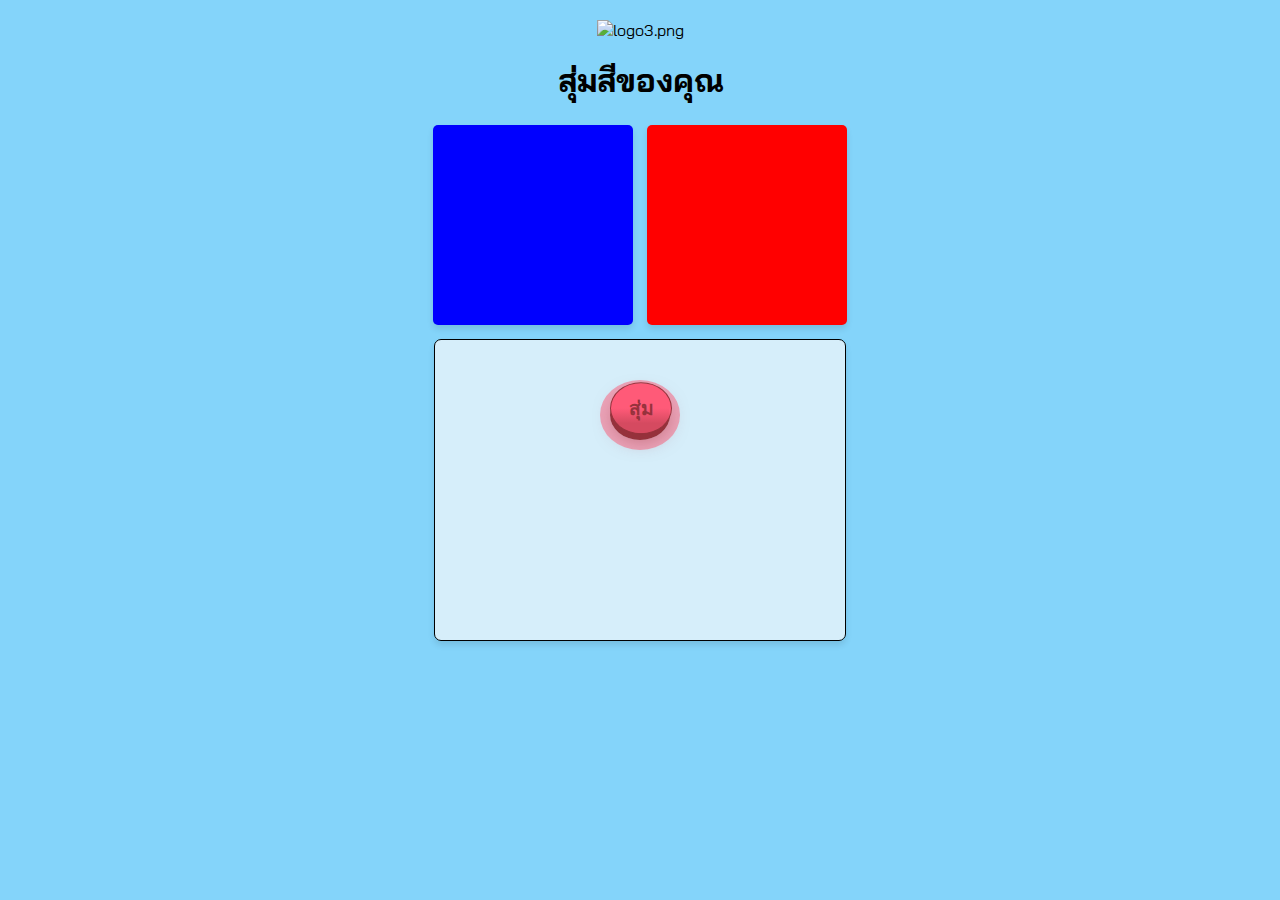
==== index.html @ 4844d0a5 "Add 👍👍" ====
<!DOCTYPE html>
<html lang="en">

<!-- สวัสดี วัยสะรุ้น Hello, World! ครับ/ค่ะ -->

<head>

  <title>สุ่มเลือกสี | asia-lb</title>
  <meta http-equiv="content-type" content="text/html; charset=utf-8" />
  <meta name="description" content="สุ่มเลือกสี" />
  <meta name="keywords" content="HTML,CSS,XML,JavaScript" />
  <meta name="author" content="Centered101" />
  <meta name="viewport" content="width=device-width, initial-scale=1.0" />
  <meta http-equiv="X-UA-Compatible" content="IE=edge">

  <!-- Open Graph / Facebook -->
  <meta property="og:type" content="website" />
  <meta property="og:url" content="#" />
  <meta property="og:url" content="#" />
  <meta property="og:title" content="Centered101" />
  <meta property="og:description" content="สุ่มเลือกสี" />
  <meta property="og:image" content="/logo3.webp" />

  <!-- Twitter -->
  <meta property="twitter:card" content="summary_large_image" />
  <meta property="twitter:url" content="#" />
  <meta property="twitter:url" content="#" />
  <meta property="twitter:title" content="Centered101" />
  <meta property="twitter:description" content="สุ่มเลือกสี" />
  <meta property="twitter:image" content="/logo3.webp" />

  <!-- รูปโปรไฟร์หัวข้อหน้าเว็บ รูปแแบบ external -->
  <link id="favicon" rel="icon" type="image/png" href="/logo3.ico">

  <link rel="stylesheet" href="style.css">

  <style>
    body {
      /* font-family: Arial, sans-serif; */
      text-align: center;
      user-select: none;
      transition: background-color 1s;
      background-color: #84D4FA;
      font-family: 'Bai Jamjuree', sans-serif;
    }

    img {
      margin-top: 20px;
    }

    h1 {
      margin: 20px;
    }

    .color-box {
      width: 200px;
      height: 200px;
      display: inline-block;
      margin: 5px;
      transition: opacity 0.5s ease;
      border-radius: 5px;
      box-shadow: 0 4px 6px #0000001a;
    }

    #red {
      background-color: red;
    }

    #blue {
      background-color: blue;
    }

    .selected {
      border: 1px solid yellow;
      opacity: 1;
    }

    .unselected {
      opacity: .3;
    }

    .container_box {
      border: solid #000 1px;
      border-radius: 7px;
      background-color: #fafafab3;
      height: 300px;
      max-width: 410px;
      margin: 5px auto;
      box-shadow: 0 4px 6px #0000001a;
    }

    .btn {
      --primary: 255, 90, 120;
      --secondary: 150, 50, 60;
      margin-top: 50px;
      width: 60px;
      height: 50px;
      border: none;
      outline: none;
      cursor: pointer;
      user-select: none;
      touch-action: manipulation;
      outline: 10px solid rgb(var(--primary), .5);
      border-radius: 100%;
      position: relative;
      transition: .3s;
    }

    .btn .back {
      background: rgb(var(--secondary));
      border-radius: 100%;
      position: absolute;
      left: 0;
      top: 0;
      width: 100%;
      height: 100%;
    }

    .btn .front {
      background: linear-gradient(0deg, rgba(var(--primary), .6) 20%, rgba(var(--primary)) 50%);
      box-shadow: 0 .5em 1em -0.2em rgba(var(--secondary), .5);
      border-radius: 100%;
      position: absolute;
      border: 1px solid rgb(var(--secondary));
      left: 0;
      top: 0;
      width: 100%;
      height: 100%;
      display: flex;
      justify-content: center;
      align-items: center;
      font-size: 1.2rem;
      font-weight: bold;
      font-family: inherit;
      transform: translateY(-15%);
      transition: .15s;
      color: rgb(var(--secondary));
    }

    .btn:active .front {
      transform: translateY(0%);
      box-shadow: 0 0;
    }

    .result-box {
      border-radius: 7px;
      margin-top: 20px;
    }

    #result,
    #stats {
      margin-top: 20px;
    }

    .hidden {
      display: none;
    }

    .show {
      display: block;
    }
  </style>
</head>

<body>
  <img
    src="https://static.wixstatic.com/media/7b638e_881f1037cbb64f07b0700aa12fc41a17~mv2.png/v1/fill/w_84,h_84,al_c,q_85,usm_0.66_1.00_0.01,enc_auto/logo3.png"
    alt="logo3.png" style="width: 90px; height: 90px; object-fit: contain; object-position: center center;" width="90"
    height="90"
    srcset="https://static.wixstatic.com/media/7b638e_881f1037cbb64f07b0700aa12fc41a17~mv2.png/v1/fill/w_84,h_84,al_c,q_85,usm_0.66_1.00_0.01,enc_auto/logo3.png"
    fetchpriority="high">
  <h1 id="resultHeading">สุ่มสีของคุณ</h1>
  <div id="container_color">
    <div id="blue" class="color-box"></div>
    <div id="red" class="color-box"></div>
  </div>
  <div class="container_box">
    <button class="btn" id="randomButton" onclick="randomizeColor()">
      <span class="back"></span>
      <span class="front">สุ่ม</span>
    </button>
    <button class="btn hidden" id="confirmButton" onclick="location.href='/about.html'">
      <span class="back"></span>
      <span class="front">ตกลง</span>
    </button>
    <p id="result"></p>
    <p id="stats"></p>
  </div>

  <script>
    // ประกาศตัวแปรที่จำเป็น
    let isRandomized = false; // ใช้ตรวจสอบว่าการสุ่มสีได้ดำเนินการไปแล้วหรือไม่
    let redCount = 0; // จำนวนผู้ที่เลือกสีแดง
    let blueCount = 0; // จำนวนผู้ที่เลือกสีน้ำเงิน
    const totalPeople = 200; // จำนวนทั้งหมดของผู้เข้าร่วม

    // ฟังก์ชันสุ่มสี
    function randomizeColor() {
      if (isRandomized) {
        alert("คุณได้สุ่มสีไปแล้ว!");
        return;
      }

      // ซ่อนหัวเรื่อง
      const h1 = document.querySelector('h1');
      const randomButton = document.getElementById('randomButton');
      const confirmButton = document.getElementById('confirmButton');
      const resultHeading = document.getElementById('resultHeading');
      randomButton.style.display = 'none'; // ซ่อนปุ่มสุ่ม

      const colorBox = document.getElementById('container_color');
      const result = document.getElementById('result');
      const stats = document.getElementById('stats');
      let counter = 0;

      // สร้างอินเทอร์วาลเพื่อเปลี่ยนสี
      const interval = setInterval(() => {
        if (counter < 10) {
          colorBox.innerHTML = Math.random() < 0.5 ?
            '<div id="blue" class="color-box selected"></div><div id="red" class="color-box unselected"></div>' :
            '<div id="blue" class="color-box unselected"></div><div id="red" class="color-box selected"></div>';
          counter++;
        } else {
          clearInterval(interval); // หยุดอินเทอร์วาลเมื่อครบจำนวนรอบ
          const selectedColor = Math.random() < 0.5 ? 'แดง' : 'น้ำเงิน';
          result.textContent = `คุณสุ่มได้: สี${selectedColor}`;
          resultHeading.textContent = `คุณสุ่มได้: สี${selectedColor}`;

          // อัปเดตจำนวนผู้เลือกสี
          if (selectedColor === 'แดง') {
            redCount++;
          } else {
            blueCount++;
          }

          // แสดงเฉพาะสีที่เลือก
          document.getElementById('red').classList.remove('unselected');
          document.getElementById('blue').classList.remove('unselected');

          if (selectedColor === 'แดง') {
            document.getElementById('red').classList.add('selected');
            document.getElementById('blue').classList.add('hidden');
          } else {
            document.getElementById('blue').classList.add('selected');
            document.getElementById('red').classList.add('hidden');
          }

          // แสดงสถิติ
          stats.textContent = `สถิติ: สีแดง ${redCount}, สีน้ำเงิน ${blueCount} จาก ${totalPeople} คน`;
          confirmButton.classList.remove('hidden'); // แสดงปุ่มตกลง
          // เปลี่ยนสีพื้นหลังของ body
          document.body.style.backgroundColor = selectedColor === 'แดง' ? '#FE4040' : '#409EFE';

          // ตั้งค่าว่ามีการสุ่มสีแล้ว
          isRandomized = true;
        }
      }, 1000);
    }
  </script>
</body>

</html>
---- style.css ----
/* font จาก google fonts */
/* font-family: 'Press Start 2P', system-ui; */
@import url("https://fonts.googleapis.com/css2?family=Press+Start+2P&display=swap");
/* font-family: 'Bai Jamjuree', sans-serif; */
@import url("https://fonts.googleapis.com/css2?family=Bai+Jamjuree&display=swap");

/* -style--------------------------------------------------------------------------------------------- */

/* Code for Firefox */
::-moz-selection {
    background: #000000b3;
    color: #1ed760;
}

::selection {
    background: #000000b3;
    color: #1ed760;
}

/* width */
::-webkit-scrollbar {
    width: 20px;
}

::-webkit-scrollbar-button {
    background-color: #333333;
    border: 1px solid #000000;
    height: 34px;
}

/* Track */
::-webkit-scrollbar-track {
    background: linear-gradient(320deg, #1ed760, #409efe);
    border: #000000 solid 5px;
}

/* Handle */
::-webkit-scrollbar-thumb {
    background: #409efe;
    border: #000000b3 solid 5px;
    border-radius: 10px;
    box-shadow: -3px -3px 8px 3px #84d4fa, 3px 3px 8px 3px #84d4fa;
}

/* Handle on hover */
::-webkit-scrollbar-thumb:hover {
    background: #fe4040;
    box-shadow: -3px -3px 8px 3px #ff7070, 3px 3px 8px 3px #ff7070;
}

::-webkit-scrollbar-thumb {
    border: 5px solid #000000b3;
    border-radius: 360px;
    box-shadow: -3px -3px 8px 3px #84d4fa, 3px 3px 8px 3px #84d4fa;
}

* {
    margin: 0;
    padding: 0;
}

body {
    animation: จางหาย 1.5s ease-in-out;
    background: #84d4fa;
    /* background-image: url('https://...'); */
    background-position: center;
    background-size: cover;
    background-repeat: no-repeat;
    font-family: "Bai Jamjuree", sans-serif;
    /* font-weight: bold; */
    margin: 0;
    padding: 0;
}

body,
input,
button {
    font-size: 100%;
    /* ปรับขนาดฟอนต์เป็น 100% ของขนาดปกติ */
}

@media screen and (max-width: 768px) {

    body,
    input,
    button {
        font-size: 80%;
        /* ลดขนาดฟอนต์เมื่อหน้าจอมีความกว้างไม่เกิน 768px */
    }
}

@media screen and (max-width: 480px) {

    body,
    input,
    button {
        font-size: 70%;
        /* ลดขนาดฟอนต์เมื่อหน้าจอมีความกว้างไม่เกิน 480px */
    }
}

small {
    color: #000000;
    font-size: 80%;
}

@media screen and (max-width: 768px) {
    small {
        font-size: 60%;
    }
}

@media screen and (max-width: 480px) {
    small {
        font-size: 50%;
    }
}
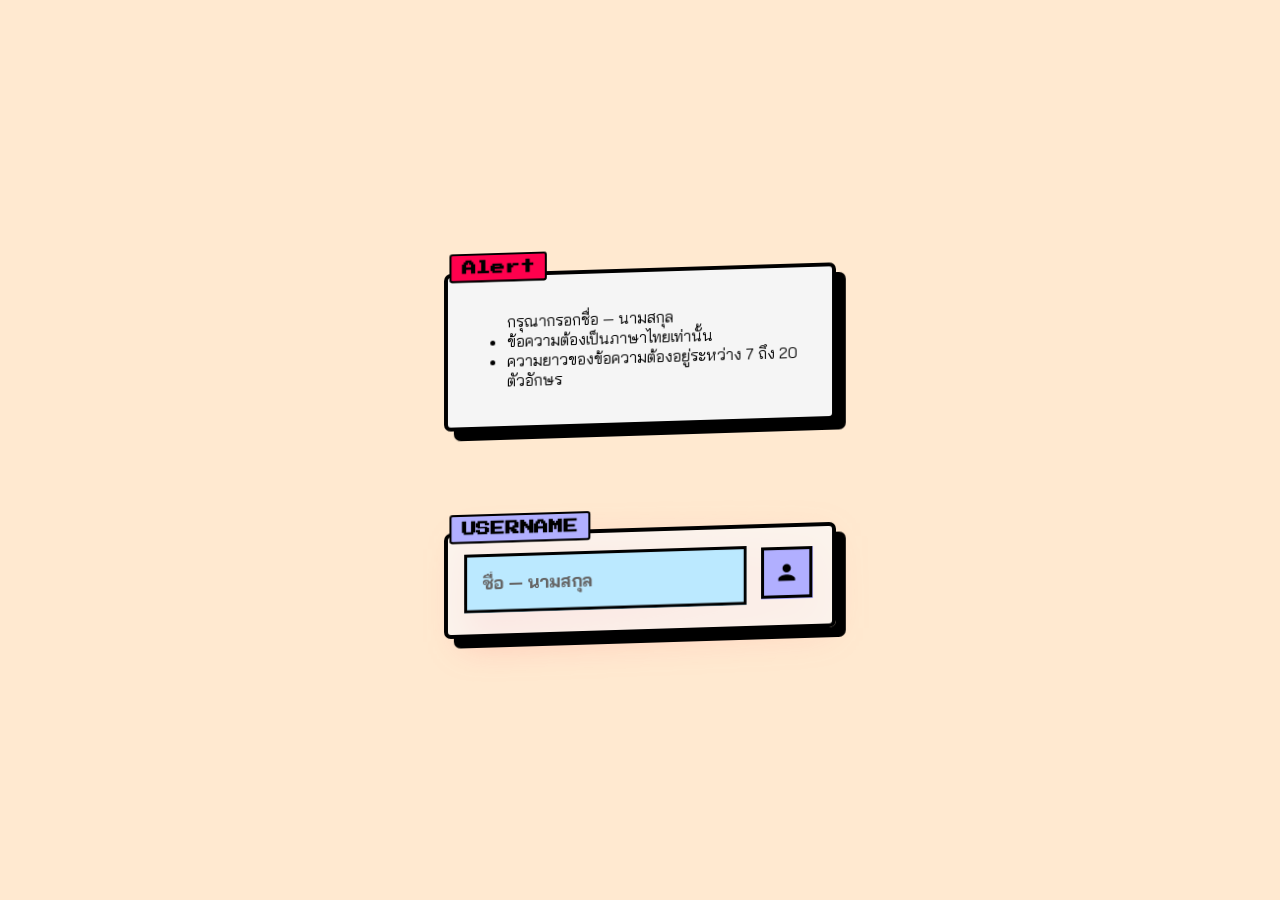
==== commit a82d9e04: "Update you know 💀" ====
--- a/index.html
+++ b/index.html
@@ -1,262 +1,112 @@
 <!DOCTYPE html>
-<html lang="en">
-
-<!-- สวัสดี วัยสะรุ้น Hello, World! ครับ/ค่ะ -->
+<html lang="th">
 
 <head>
+    <title>ข้อมูลผู้ใช้</title>
+    <meta http-equiv="content-type" content="text/html; charset=utf-8" />
+    <meta name="description" content="ข้อมูลผู้ใช้ คณะสี" />
+    <meta name="keywords" content="HTML,CSS,XML,JavaScript" />
+    <meta name="author" content="Centered101" />
+    <meta name="viewport" content="width=device-width, initial-scale=1.0" />
+    <meta http-equiv="X-UA-Compatible" content="IE=edge" />
 
-  <title>สุ่มเลือกสี | asia-lb</title>
-  <meta http-equiv="content-type" content="text/html; charset=utf-8" />
-  <meta name="description" content="สุ่มเลือกสี" />
-  <meta name="keywords" content="HTML,CSS,XML,JavaScript" />
-  <meta name="author" content="Centered101" />
-  <meta name="viewport" content="width=device-width, initial-scale=1.0" />
-  <meta http-equiv="X-UA-Compatible" content="IE=edge">
+    <!-- Open Graph / Facebook -->
+    <meta property="og:type" content="website" />
+    <meta property="og:url" content="https://project-test-submission.web.app" />
+    <meta property="og:title" content="Centered101" />
+    <meta property="og:description" content="ข้อมูลผู้ใช้ คณะสี" />
+    <meta property="og:image"
+        content="https://pranarai.ac.th/wp-content/uploads/2021/01/%E0%B8%95%E0%B8%A3%E0%B8%B2%E0%B9%82%E0%B8%A3%E0%B8%87%E0%B9%80%E0%B8%A3%E0%B8%B5%E0%B8%A2%E0%B8%99%E0%B8%9E%E0%B8%A3%E0%B8%B0%E0%B8%99%E0%B8%B2%E0%B8%A3%E0%B8%B2%E0%B8%A2%E0%B8%93%E0%B9%8C-194x300.png" />
 
-  <!-- Open Graph / Facebook -->
-  <meta property="og:type" content="website" />
-  <meta property="og:url" content="#" />
-  <meta property="og:url" content="#" />
-  <meta property="og:title" content="Centered101" />
-  <meta property="og:description" content="สุ่มเลือกสี" />
-  <meta property="og:image" content="/logo3.webp" />
+    <!-- Twitter -->
+    <meta property="twitter:card" content="summary_large_image" />
+    <meta property="twitter:url" content="https://project-test-submission.web.app" />
+    <meta property="twitter:title" content="Centered101" />
+    <meta property="twitter:description" content="ข้อมูลผู้ใช้ คณะสี" />
+    <meta property="twitter:image"
+        content="https://pranarai.ac.th/wp-content/uploads/2021/01/%E0%B8%95%E0%B8%A3%E0%B8%B2%E0%B9%82%E0%B8%A3%E0%B8%87%E0%B9%80%E0%B8%A3%E0%B8%B5%E0%B8%A2%E0%B8%99%E0%B8%9E%E0%B8%A3%E0%B8%B0%E0%B8%99%E0%B8%B2%E0%B8%A3%E0%B8%B2%E0%B8%A2%E0%B8%93%E0%B9%8C-194x300.png" />
 
-  <!-- Twitter -->
-  <meta property="twitter:card" content="summary_large_image" />
-  <meta property="twitter:url" content="#" />
-  <meta property="twitter:url" content="#" />
-  <meta property="twitter:title" content="Centered101" />
-  <meta property="twitter:description" content="สุ่มเลือกสี" />
-  <meta property="twitter:image" content="/logo3.webp" />
+    <link id="favicon" rel="icon" type="image/png"
+        href="https://pranarai.ac.th/wp-content/uploads/2021/01/%E0%B8%95%E0%B8%A3%E0%B8%B2%E0%B9%82%E0%B8%A3%E0%B8%87%E0%B9%80%E0%B8%A3%E0%B8%B5%E0%B8%A2%E0%B8%99%E0%B8%9E%E0%B8%A3%E0%B8%B0%E0%B8%99%E0%B8%B2%E0%B8%A3%E0%B8%B2%E0%B8%A2%E0%B8%93%E0%B9%8C-194x300.png" />
 
-  <!-- รูปโปรไฟร์หัวข้อหน้าเว็บ รูปแแบบ external -->
-  <link id="favicon" rel="icon" type="image/png" href="/logo3.ico">
+    <link rel="stylesheet" href="style-css.css" />
 
-  <link rel="stylesheet" href="style.css">
-
-  <style>
-    body {
-      /* font-family: Arial, sans-serif; */
-      text-align: center;
-      user-select: none;
-      transition: background-color 1s;
-      background-color: #84D4FA;
-      font-family: 'Bai Jamjuree', sans-serif;
-    }
-
-    img {
-      margin-top: 20px;
-    }
-
-    h1 {
-      margin: 20px;
-    }
-
-    .color-box {
-      width: 200px;
-      height: 200px;
-      display: inline-block;
-      margin: 5px;
-      transition: opacity 0.5s ease;
-      border-radius: 5px;
-      box-shadow: 0 4px 6px #0000001a;
-    }
-
-    #red {
-      background-color: red;
-    }
-
-    #blue {
-      background-color: blue;
-    }
-
-    .selected {
-      border: 1px solid yellow;
-      opacity: 1;
-    }
-
-    .unselected {
-      opacity: .3;
-    }
-
-    .container_box {
-      border: solid #000 1px;
-      border-radius: 7px;
-      background-color: #fafafab3;
-      height: 300px;
-      max-width: 410px;
-      margin: 5px auto;
-      box-shadow: 0 4px 6px #0000001a;
-    }
-
-    .btn {
-      --primary: 255, 90, 120;
-      --secondary: 150, 50, 60;
-      margin-top: 50px;
-      width: 60px;
-      height: 50px;
-      border: none;
-      outline: none;
-      cursor: pointer;
-      user-select: none;
-      touch-action: manipulation;
-      outline: 10px solid rgb(var(--primary), .5);
-      border-radius: 100%;
-      position: relative;
-      transition: .3s;
-    }
-
-    .btn .back {
-      background: rgb(var(--secondary));
-      border-radius: 100%;
-      position: absolute;
-      left: 0;
-      top: 0;
-      width: 100%;
-      height: 100%;
-    }
-
-    .btn .front {
-      background: linear-gradient(0deg, rgba(var(--primary), .6) 20%, rgba(var(--primary)) 50%);
-      box-shadow: 0 .5em 1em -0.2em rgba(var(--secondary), .5);
-      border-radius: 100%;
-      position: absolute;
-      border: 1px solid rgb(var(--secondary));
-      left: 0;
-      top: 0;
-      width: 100%;
-      height: 100%;
-      display: flex;
-      justify-content: center;
-      align-items: center;
-      font-size: 1.2rem;
-      font-weight: bold;
-      font-family: inherit;
-      transform: translateY(-15%);
-      transition: .15s;
-      color: rgb(var(--secondary));
-    }
-
-    .btn:active .front {
-      transform: translateY(0%);
-      box-shadow: 0 0;
-    }
-
-    .result-box {
-      border-radius: 7px;
-      margin-top: 20px;
-    }
-
-    #result,
-    #stats {
-      margin-top: 20px;
-    }
-
-    .hidden {
-      display: none;
-    }
-
-    .show {
-      display: block;
-    }
-  </style>
 </head>
 
 <body>
-  <img
-    src="https://static.wixstatic.com/media/7b638e_881f1037cbb64f07b0700aa12fc41a17~mv2.png/v1/fill/w_84,h_84,al_c,q_85,usm_0.66_1.00_0.01,enc_auto/logo3.png"
-    alt="logo3.png" style="width: 90px; height: 90px; object-fit: contain; object-position: center center;" width="90"
-    height="90"
-    srcset="https://static.wixstatic.com/media/7b638e_881f1037cbb64f07b0700aa12fc41a17~mv2.png/v1/fill/w_84,h_84,al_c,q_85,usm_0.66_1.00_0.01,enc_auto/logo3.png"
-    fetchpriority="high">
-  <h1 id="resultHeading">สุ่มสีของคุณ</h1>
-  <div id="container_color">
-    <div id="blue" class="color-box"></div>
-    <div id="red" class="color-box"></div>
-  </div>
-  <div class="container_box">
-    <button class="btn" id="randomButton" onclick="randomizeColor()">
-      <span class="back"></span>
-      <span class="front">สุ่ม</span>
-    </button>
-    <button class="btn hidden" id="confirmButton" onclick="location.href='/about.html'">
-      <span class="back"></span>
-      <span class="front">ตกลง</span>
-    </button>
-    <p id="result"></p>
-    <p id="stats"></p>
-  </div>
+    <div class="titleUsername">
+        <h1 id="displayUsername"></h1>
+        <h2 id="displayFaculty"></h2>
+    </div>
+    <div class="container">
+        <h3 id="faculty"></h3>
+        <ol>
+            <li>เซ็นเตอร์ พี่เบลล์ พี่น้องกัน ครับผมมม</li>
+            <li>เซ็นเตอร์ พี่เบลล์ พี่น้องกัน ครับผมมม</li>
+            <li>เซ็นเตอร์ พี่เบลล์ พี่น้องกัน ครับผมมม</li>
+            <li>เซ็นเตอร์ พี่เบลล์ พี่น้องกัน ครับผมมม</li>
+            <li>เซ็นเตอร์ พี่เบลล์ พี่น้องกัน ครับผมมม</li>
+            <li>เซ็นเตอร์ พี่เบลล์ พี่น้องกัน ครับผมมม</li>
+            <li>เซ็นเตอร์ พี่เบลล์ พี่น้องกัน ครับผมมม</li>
+            <li>เซ็นเตอร์ พี่เบลล์ พี่น้องกัน ครับผมมม</li>
+            <li>เซ็นเตอร์ พี่เบลล์ พี่น้องกัน ครับผมมม</li>
+            <li>เซ็นเตอร์ พี่เบลล์ พี่น้องกัน ครับผมมม</li>
+            <li>เซ็นเตอร์ พี่เบลล์ พี่น้องกัน ครับผมมม</li>
+            <li>เซ็นเตอร์ พี่เบลล์ พี่น้องกัน ครับผมมม</li>
+            <li>เซ็นเตอร์ พี่เบลล์ พี่น้องกัน ครับผมมม</li>
+            <li>เซ็นเตอร์ พี่เบลล์ พี่น้องกัน ครับผมมม</li>
+            <li>เซ็นเตอร์ พี่เบลล์ พี่น้องกัน ครับผมมม</li>
+            <li>เซ็นเตอร์ พี่เบลล์ พี่น้องกัน ครับผมมม</li>
+            <li>เซ็นเตอร์ พี่เบลล์ พี่น้องกัน ครับผมมม</li>
+            <li>เซ็นเตอร์ พี่เบลล์ พี่น้องกัน ครับผมมม</li>
+            <li>เซ็นเตอร์ พี่เบลล์ พี่น้องกัน ครับผมมม</li>
+            <li>เซ็นเตอร์ พี่เบลล์ พี่น้องกัน ครับผมมม</li>
+            <li>เซ็นเตอร์ พี่เบลล์ พี่น้องกัน ครับผมมม</li>
+            <li>เซ็นเตอร์ พี่เบลล์ พี่น้องกัน ครับผมมม</li>
+            <li>เซ็นเตอร์ พี่เบลล์ พี่น้องกัน ครับผมมม</li>
+            <li>เซ็นเตอร์ พี่เบลล์ พี่น้องกัน ครับผมมม</li>
+            <li>เซ็นเตอร์ พี่เบลล์ พี่น้องกัน ครับผมมม</li>
+            <li>เซ็นเตอร์ พี่เบลล์ พี่น้องกัน ครับผมมม</li>
+            <li>เซ็นเตอร์ พี่เบลล์ พี่น้องกัน ครับผมมม</li>
+            <li>เซ็นเตอร์ พี่เบลล์ พี่น้องกัน ครับผมมม</li>
+            <li>เซ็นเตอร์ พี่เบลล์ พี่น้องกัน ครับผมมม</li>
+            <li>เซ็นเตอร์ พี่เบลล์ พี่น้องกัน ครับผมมม</li>
+            <li>เซ็นเตอร์ พี่เบลล์ พี่น้องกัน ครับผมมม</li>
+            <li>เซ็นเตอร์ พี่เบลล์ พี่น้องกัน ครับผมมม</li>
+            <li>เซ็นเตอร์ พี่เบลล์ พี่น้องกัน ครับผมมม</li>
+            <li>เซ็นเตอร์ พี่เบลล์ พี่น้องกัน ครับผมมม</li>
+            <li>เซ็นเตอร์ พี่เบลล์ พี่น้องกัน ครับผมมม</li>
+            <li>เซ็นเตอร์ พี่เบลล์ พี่น้องกัน ครับผมมม</li>
+            <li>เซ็นเตอร์ พี่เบลล์ พี่น้องกัน ครับผมมม</li>
+            <li>เซ็นเตอร์ พี่เบลล์ พี่น้องกัน ครับผมมม</li>
+            <li>เซ็นเตอร์ พี่เบลล์ พี่น้องกัน ครับผมมม</li>
+            <li>เซ็นเตอร์ พี่เบลล์ พี่น้องกัน ครับผมมม</li>
+        </ol>
+    </div>
+</body>
+<script>
+    document.addEventListener('DOMContentLoaded', function () {
+        const username = localStorage.getItem('username');
+        const backgroundColor = localStorage.getItem('backgroundColor');
 
-  <script>
-    // ประกาศตัวแปรที่จำเป็น
-    let isRandomized = false; // ใช้ตรวจสอบว่าการสุ่มสีได้ดำเนินการไปแล้วหรือไม่
-    let redCount = 0; // จำนวนผู้ที่เลือกสีแดง
-    let blueCount = 0; // จำนวนผู้ที่เลือกสีน้ำเงิน
-    const totalPeople = 200; // จำนวนทั้งหมดของผู้เข้าร่วม
+        if (username && backgroundColor) {
 
-    // ฟังก์ชันสุ่มสี
-    function randomizeColor() {
-      if (isRandomized) {
-        alert("คุณได้สุ่มสีไปแล้ว!");
-        return;
-      }
+            document.getElementById('displayUsername').textContent = username;
 
-      // ซ่อนหัวเรื่อง
-      const h1 = document.querySelector('h1');
-      const randomButton = document.getElementById('randomButton');
-      const confirmButton = document.getElementById('confirmButton');
-      const resultHeading = document.getElementById('resultHeading');
-      randomButton.style.display = 'none'; // ซ่อนปุ่มสุ่ม
+            let color = backgroundColor === '#FE4040' ? 'แดง' : 'น้ำเงิน';
+            document.getElementById('displayFaculty').textContent = `คุณอยู่คณะ สี${color}`;
+            document.getElementById('faculty').textContent = `รายชื่อคณะ สี${color}`;
 
-      const colorBox = document.getElementById('container_color');
-      const result = document.getElementById('result');
-      const stats = document.getElementById('stats');
-      let counter = 0;
+            document.body.style.backgroundColor = backgroundColor;
 
-      // สร้างอินเทอร์วาลเพื่อเปลี่ยนสี
-      const interval = setInterval(() => {
-        if (counter < 10) {
-          colorBox.innerHTML = Math.random() < 0.5 ?
-            '<div id="blue" class="color-box selected"></div><div id="red" class="color-box unselected"></div>' :
-            '<div id="blue" class="color-box unselected"></div><div id="red" class="color-box selected"></div>';
-          counter++;
+            // ปรับสีข้อความให้อ่านง่ายบนพื้นหลังสีเข้ม
+            if (backgroundColor === '#409EFE') {
+            }
         } else {
-          clearInterval(interval); // หยุดอินเทอร์วาลเมื่อครบจำนวนรอบ
-          const selectedColor = Math.random() < 0.5 ? 'แดง' : 'น้ำเงิน';
-          result.textContent = `คุณสุ่มได้: สี${selectedColor}`;
-          resultHeading.textContent = `คุณสุ่มได้: สี${selectedColor}`;
-
-          // อัปเดตจำนวนผู้เลือกสี
-          if (selectedColor === 'แดง') {
-            redCount++;
-          } else {
-            blueCount++;
-          }
-
-          // แสดงเฉพาะสีที่เลือก
-          document.getElementById('red').classList.remove('unselected');
-          document.getElementById('blue').classList.remove('unselected');
-
-          if (selectedColor === 'แดง') {
-            document.getElementById('red').classList.add('selected');
-            document.getElementById('blue').classList.add('hidden');
-          } else {
-            document.getElementById('blue').classList.add('selected');
-            document.getElementById('red').classList.add('hidden');
-          }
-
-          // แสดงสถิติ
-          stats.textContent = `สถิติ: สีแดง ${redCount}, สีน้ำเงิน ${blueCount} จาก ${totalPeople} คน`;
-          confirmButton.classList.remove('hidden'); // แสดงปุ่มตกลง
-          // เปลี่ยนสีพื้นหลังของ body
-          document.body.style.backgroundColor = selectedColor === 'แดง' ? '#FE4040' : '#409EFE';
-
-          // ตั้งค่าว่ามีการสุ่มสีแล้ว
-          isRandomized = true;
+            alert('ไม่พบข้อมูลผู้ใช้ กรุณาทำการสุ่มสีก่อน');
+            window.location.href = 'random.html';
         }
-      }, 1000);
-    }
-  </script>
-</body>
+    });
+</script>
 
 </html>--- a/style-css.css
+++ b/style-css.css
@@ -0,0 +1,109 @@
+/* font จาก google fonts */
+/* font-family: 'Press Start 2P', system-ui; */
+@import url("https://fonts.googleapis.com/css2?family=Press+Start+2P&display=swap");
+/* font-family: 'Bai Jamjuree', sans-serif; */
+@import url("https://fonts.googleapis.com/css2?family=Bai+Jamjuree&display=swap");
+
+* {
+    user-select: none;
+    font-family: 'Bai Jamjuree', sans-serif;
+    transition: all 400ms cubic-bezier(.23, 1, .32, 1);
+}
+
+.titleUsername {
+    position: relative;
+    background: #FAFAFAB3;
+    border-radius: 7px;
+    padding: 20px;
+    margin: 50px;
+    gap: 15px;
+    border: 4px solid #000000;
+    min-width: 350px;
+    transition: all 400ms cubic-bezier(.23, 1, .32, 1);
+    transform-style: preserve-3d;
+    transform: rotateX(10deg) rotateY(-10deg);
+    perspective: 1000px;
+    box-shadow: 10px 10px 0 #000000;
+}
+
+.titleUsername:hover {
+    transform: rotateX(5deg) rotateY(1 deg) scale(1.05);
+    box-shadow: 25px 25px 0 -5px #B1AFFF, 25px 25px 0 0 #000000;
+}
+
+.titleUsername::before {
+    font-family: 'Bai Jamjuree', sans-serif;
+    content: "ข้อมูลผู้ใช้";
+    position: absolute;
+    border-radius: 3px;
+    top: -20px;
+    left: 40px;
+    background: #B1AFFF;
+    color: #000000;
+    font-weight: bold;
+    padding: 5px 10px;
+    font-size: 1.5em;
+    transform: translateZ(50px);
+    border: 2px solid #000000;
+}
+
+.container {
+    position: relative;
+    background: #FAFAFAB3;
+    border-radius: 7px;
+    padding: 20px;
+    margin: 50px;
+    gap: 15px;
+    border: 4px solid #000000;
+    min-width: 350px;
+    transition: all 400ms cubic-bezier(.23, 1, .32, 1);
+    transform-style: preserve-3d;
+    transform: rotateX(10deg) rotateY(-10deg);
+    perspective: 1000px;
+    box-shadow: 10px 10px 0 #000000;
+}
+
+.container:hover {
+    transform: rotateX(5deg) rotateY(1 deg) scale(1.05);
+    box-shadow: 25px 25px 0 -5px #B1AFFF, 25px 25px 0 0 #000000;
+}
+
+.container::before {
+    font-family: 'Bai Jamjuree', sans-serif;
+    content: "ข้อมูลผู้ใช้คณะ";
+    position: absolute;
+    border-radius: 3px;
+    top: 20px;
+    left: 40px;
+    background: #B1AFFF;
+    color: #000000;
+    font-weight: bold;
+    padding: 5px 10px;
+    font-size: 1.5em;
+    transform: translateZ(50px);
+    border: 2px solid #000000;
+}
+
+h1,
+h2,
+h3 {
+    margin-bottom: 20px;
+}
+
+h1 {
+    font-size: 2.5em;
+    text-shadow: 2px 2px 4px #00000080;
+}
+
+h2 {
+    font-size: 2em;
+}
+
+h3 {
+    font-size: 1.5em;
+    text-align: center;
+}
+
+li {
+    margin: 20px 0;
+}